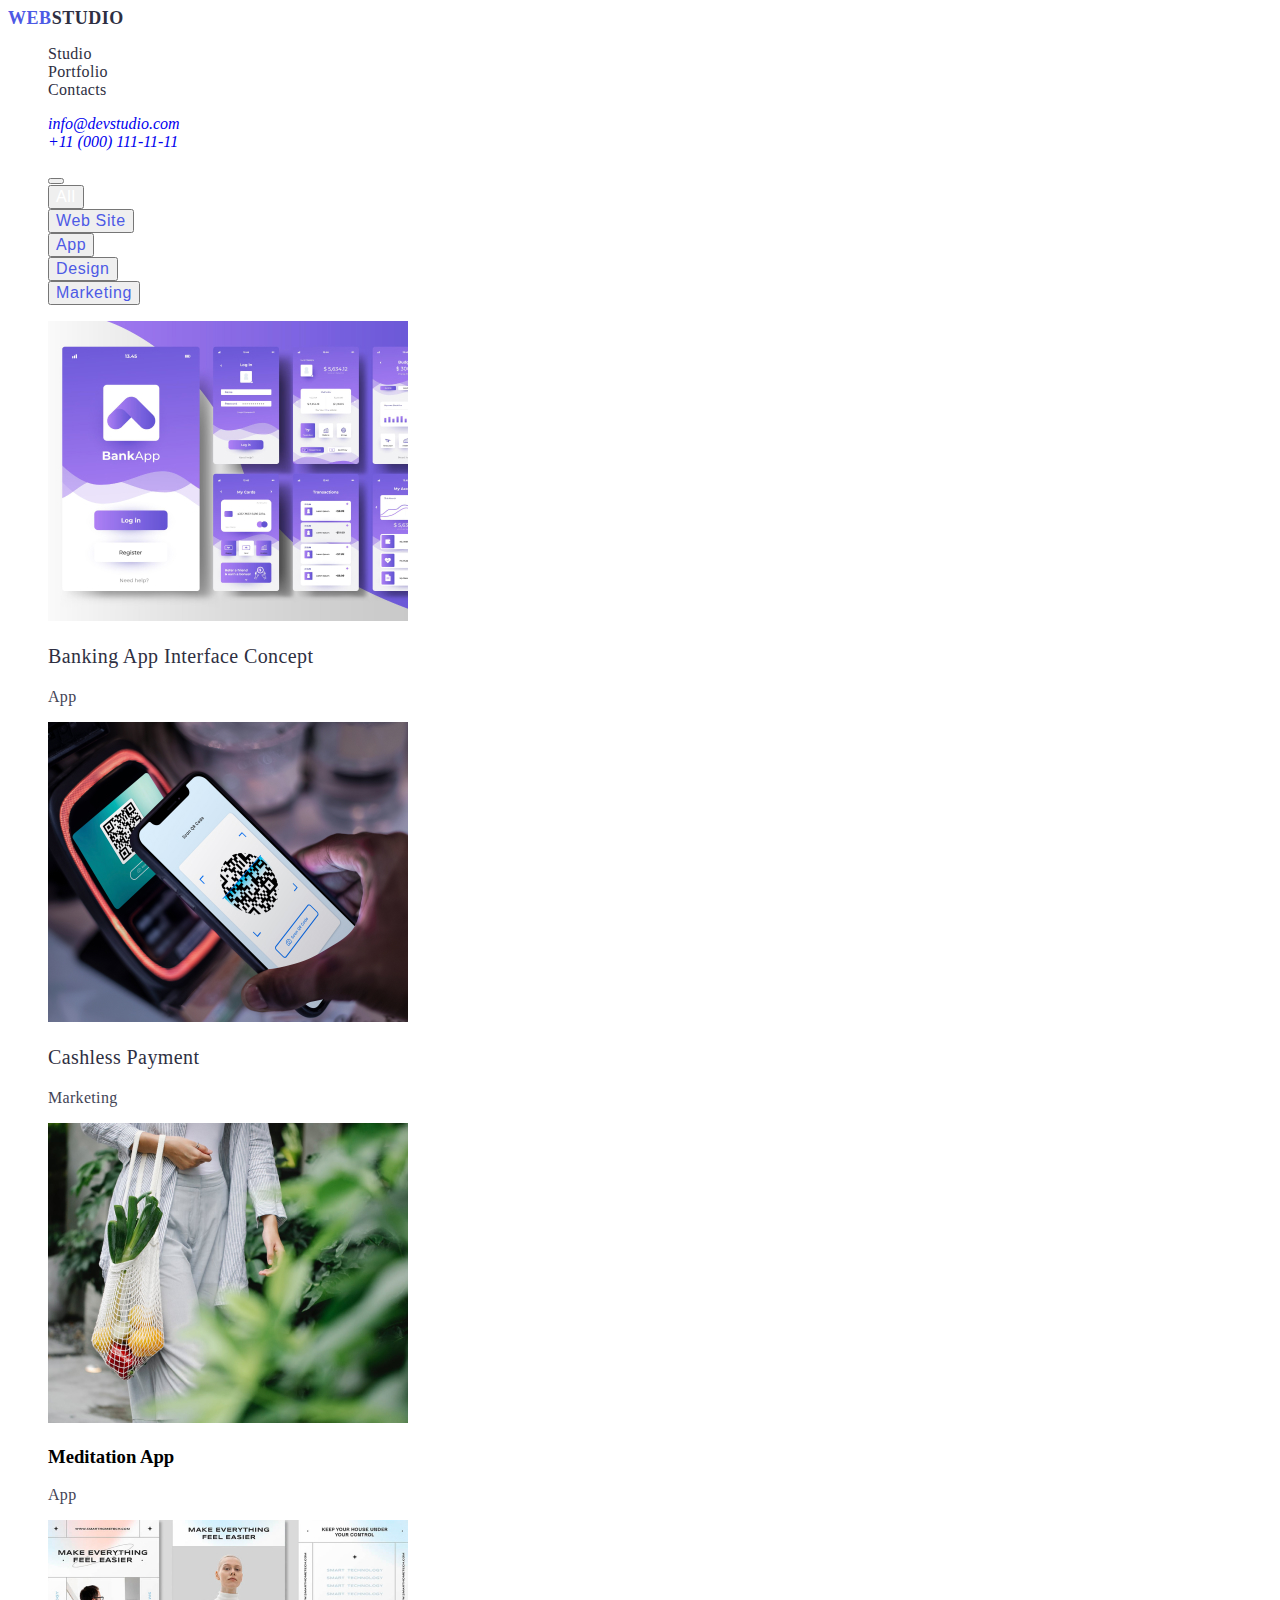
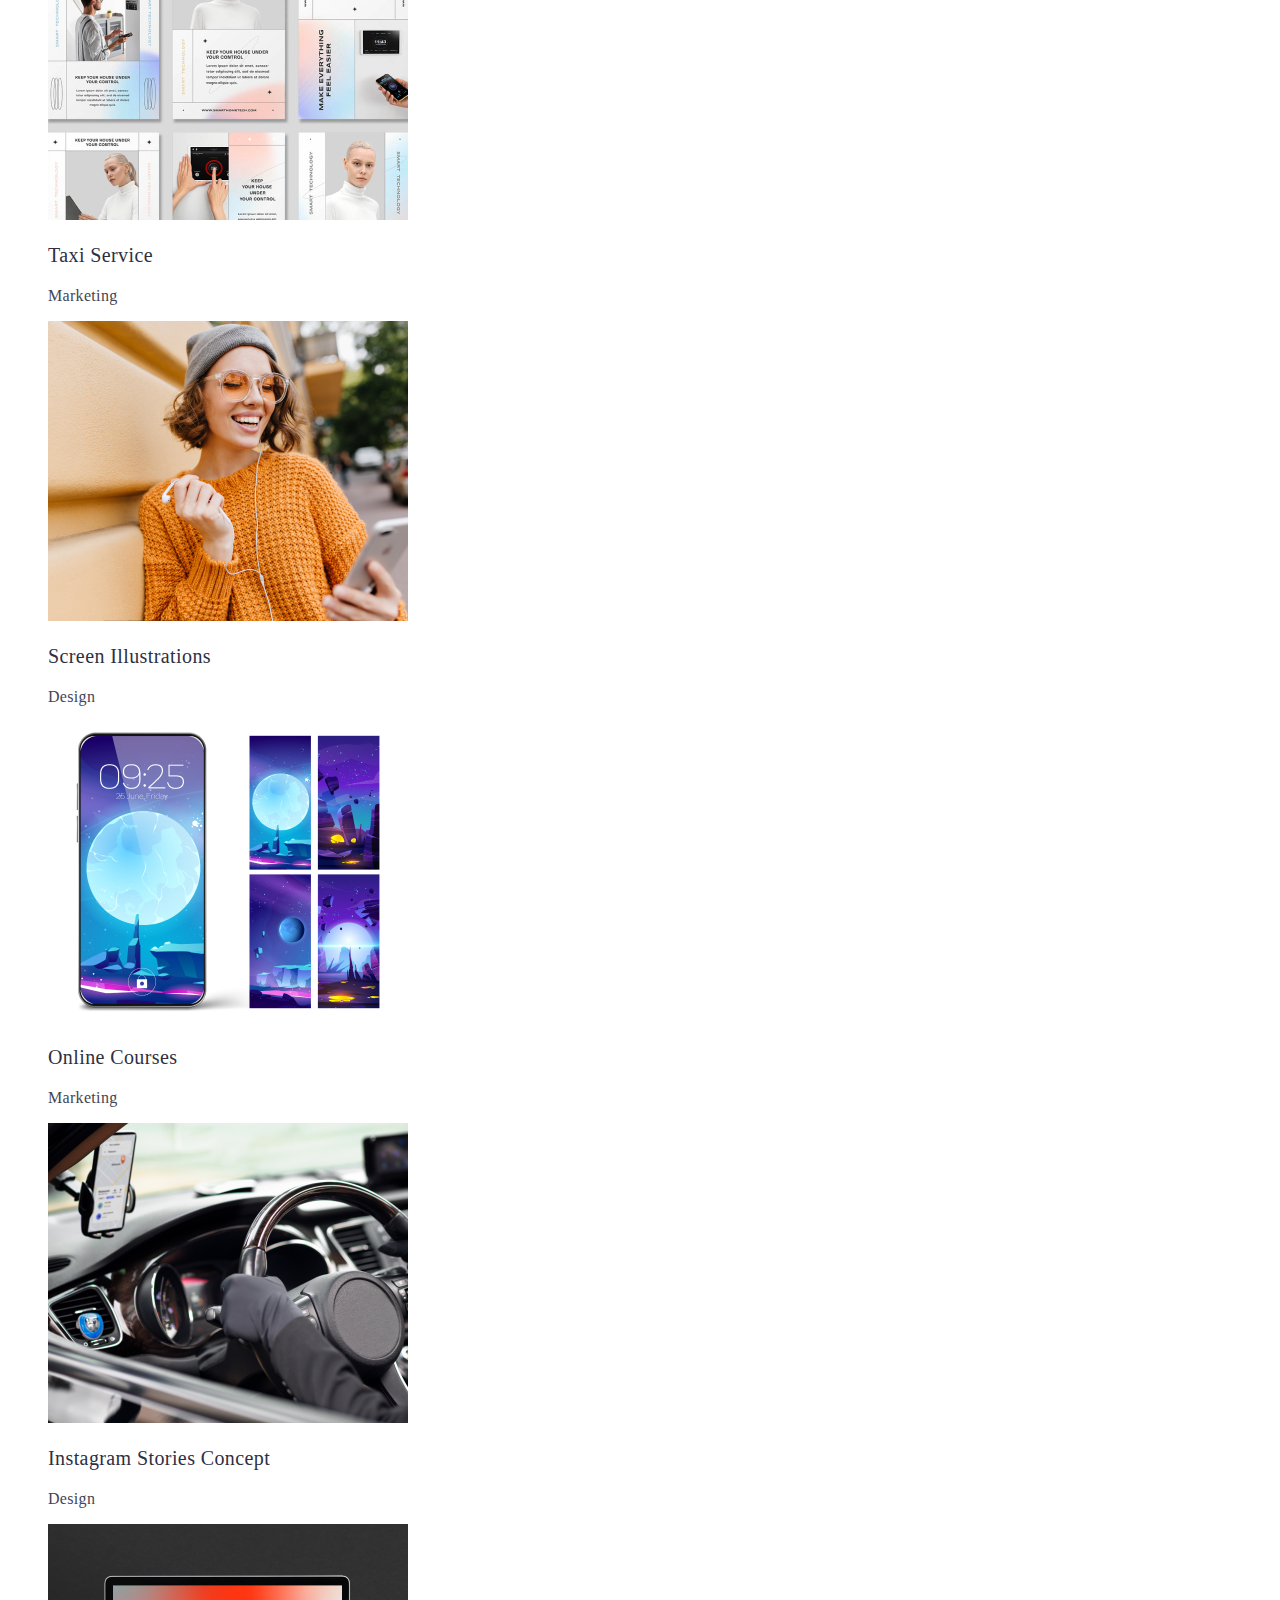
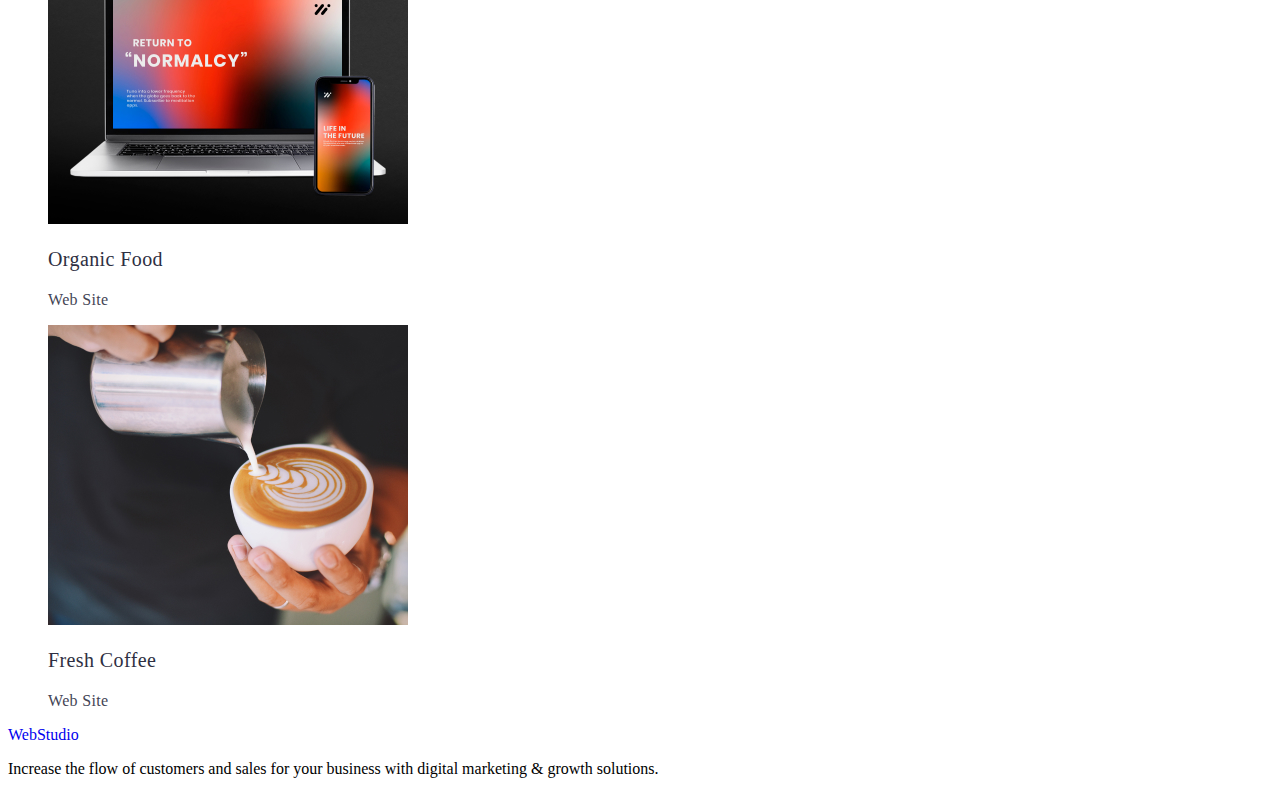
==== portfolio.html/index.html @ 2c52c85c "css+розмітка" ====
<!DOCTYPE html>
<html lang="en">
<head>
    <meta charset="UTF-8">
    <meta http-equiv="X-UA-Compatible" content="IE=edge">
    <meta name="viewport" content="width=device-width, initial-scale=1.0">
    <title> Portfolio </title>
    <link rel="preconnect" href="https://fonts.googleapis.com">
    <link rel="preconnect" href="https://fonts.gstatic.com" crossorigin>
    <link href="https://fonts.googleapis.com/css2?family=Roboto+Serif:wght@600&family=Roboto:ital,wght@0,400;0,500;0,700;1,900&display=swap" rel="stylesheet">
    <link rel="stylesheet" href="css/styles.css">
</head>
<body>
    <header class="portfolio">
        <nav> 
            <a class="portfolio-WebStudio_logo link" href="./index.html"> Web <span class="Webstudio-color-logo link">Studio</span></a>
            <ul class="list list" >
             
              <li class="portfolio-list"><a class="portfolio-studio link" href="">Studio</a></li>
              <li class="portfolio-list"><a class="portfolio-studio link" href="">Portfolio</a></li>
              <li class="portfolio-list"><a class="portfolio-studio link" href=" ">Contacts</a></li>
             </ul>
    
      </nav>
       <address class="portfolio-address"><ul class="portfolio-all list" >
        <li class="portfolio-tel"><a class="portfolio-mailto  link"  href="mailto:info@devstudio.com">info@devstudio.com</a></li>
        <li class="portfolio-tel"><a class="portfolio-mailto  link"  href="tel:+110001111111">+11 (000) 111-11-11</a>
        </li>
       </ul></address>
     
       
    </header>
    <main>
        <!-- section1 -->
       
        <section>
            <h1 hidden>portfolio</h1>
             
       <ul class="Web-Site list"> <button type ="button"></button>
         
        <li class="portfolio-Design"><button class="portfolio_all link"  type ="submit" href="">All</button></li>
        <li class="portfolio-Design"><button class="portfolio_html link"  type ="submit" href="">Web Site</a></li>
        <li class="portfolio-Design"><button class="portfolio_html link" type ="submit" href=" ">App</a></li>
        <li class="portfolio-Design"><button class="portfolio_html link" type ="submit" href="index.html">Design</button></li>
        <li class="portfolio-Design"><button class="portfolio_html link"  type ="submit"href="index.html">Marketing</button></li>
       </ul>
           <ul class="pfotos list">
            <li><img src="./images/portfolio.jpg" alt="partfolio" width="360" height="300">
                <h3 class="portfolio-tex">Banking App Interface Concept</h3>
                <p class="portfolio_paragraf">App</p></li>
         
            <li><img src="./images/portfolio2.jpg" alt="partfolio" width="360" height="300">
                <h3 class="portfolio-tex">Cashless Payment</h3>
                <p class="portfolio_paragraf">Marketing</p>
            </li>
           
            <li><img src="./images/portfolio3.jpg" alt="partfolio" width="360" height="300">
                <h3>Meditation App</h3>
                <p class="portfolio_paragraf">App</p>
            </li>
        
                     <li><img src="./images/portfolio4.jpg" alt="partfolio" width="360" height="300">
                        <h3 class="portfolio-tex">Taxi Service</h3>
                        <p class="portfolio_paragraf">Marketing</p>
                    </li>
          
                       <li><img src="./images/portfolio5.jpg" alt="partfolio" width="360" height="300">
                        <h3 class="portfolio-tex">Screen Illustrations</h3>
                        <p class="portfolio_paragraf">Design</p>
                    </li>
           
                      <li><img src="./images/portfolio6.jpg" alt="partfolio" width="360" height="300">
                        <h3 class="portfolio-tex">Online Courses</h3>
                        <p class="portfolio_paragraf">Marketing</p>
                    </li>
            
                   <li><img src="./images/portfolio7.jpg" alt="partfolio" width="360" height="300">
                    <h3 class="portfolio-tex">Instagram Stories Concept</h3>
                    <p class="portfolio_paragraf">Design</p>
                </li>
            
                 <li><img src="./images/portfolio8.jpg" alt="partfolio" width="360" height="300">
                    <h3 class="portfolio-tex">Organic Food</h3>
                    <p class="portfolio_paragraf">Web Site</p>
                </li>
          
                   <li><img src="./images/portfolio9.jpg" alt="partfolio" width="360" height="300">
                    <h3 class="portfolio-tex">Fresh Coffee</h3>
                    <p class="portfolio_paragraf">Web Site</p>
                </li>
                  
           </ul>
        </section>
    </main>
    <footer>
        <a class=" link " href="./index.html"> WebStudio</a>
        <p class="footer-Increase">Increase the flow of customers and
          sales for your business with digital marketing & growth solutions.</p>
  
    </footer>

</body>
</html>
---- portfolio.html/css/styles.css ----
body{
    font-family: "Roboto" sans-serif 
}


.portfolio-WebStudio_logo{
    font-weight: 800;
font-size: 18px;
line-height: 1,17px;
display: flex;
align-items: center;
letter-spacing: 0.03em;
text-transform: uppercase;
color: #4D5AE5;
}


.Webstudio-color-logo{
    font-weight: 800;
font-size: 18px;
line-height: 1,17px;
display: flex;
align-items: center;
letter-spacing: 0.03em;
text-transform: uppercase;
color: #2E2F42;
}

.list{
    list-style: none;
}

.link{
    text-decoration: none; 
 }

.portfolio-studio{
    font-weight: 500;
font-size: 16px;
line-height: 1,5px;
letter-spacing: 0.02em;
color: #2E2F42;
}
.portfolio-mailto{ 
       font-weight: 400;
    font-size: 16px;
    line-height: 1,5px;
    letter-spacing: 0.02em;
    color: #434455;
    }


.portfolio_all{
    font-weight: 500;
    font-size: 16px;
    line-height: 1,5px;
    display: flex;
    align-items: center;
    text-align: center;
    letter-spacing: 0.04em;
    color: #FFFFFF; 
}


.portfolio_html{
    font-weight: 500;
font-size: 16px;
line-height: 1,50px;
display: flex;
align-items: center;
text-align: center;
letter-spacing: 0.04em;
color: #4D5AE5;
}


.portfolio-tex{
    font-weight: 500;
font-size: 20px;
line-height: 1,2px;
letter-spacing: 0.02em;
color: #2E2F42;
}

.portfolio_paragraf{
    nt-weight: 400;
    font-size: 16px;
    line-height: 1,50px;
    letter-spacing: 0.02em;
    color: #434455; 
}
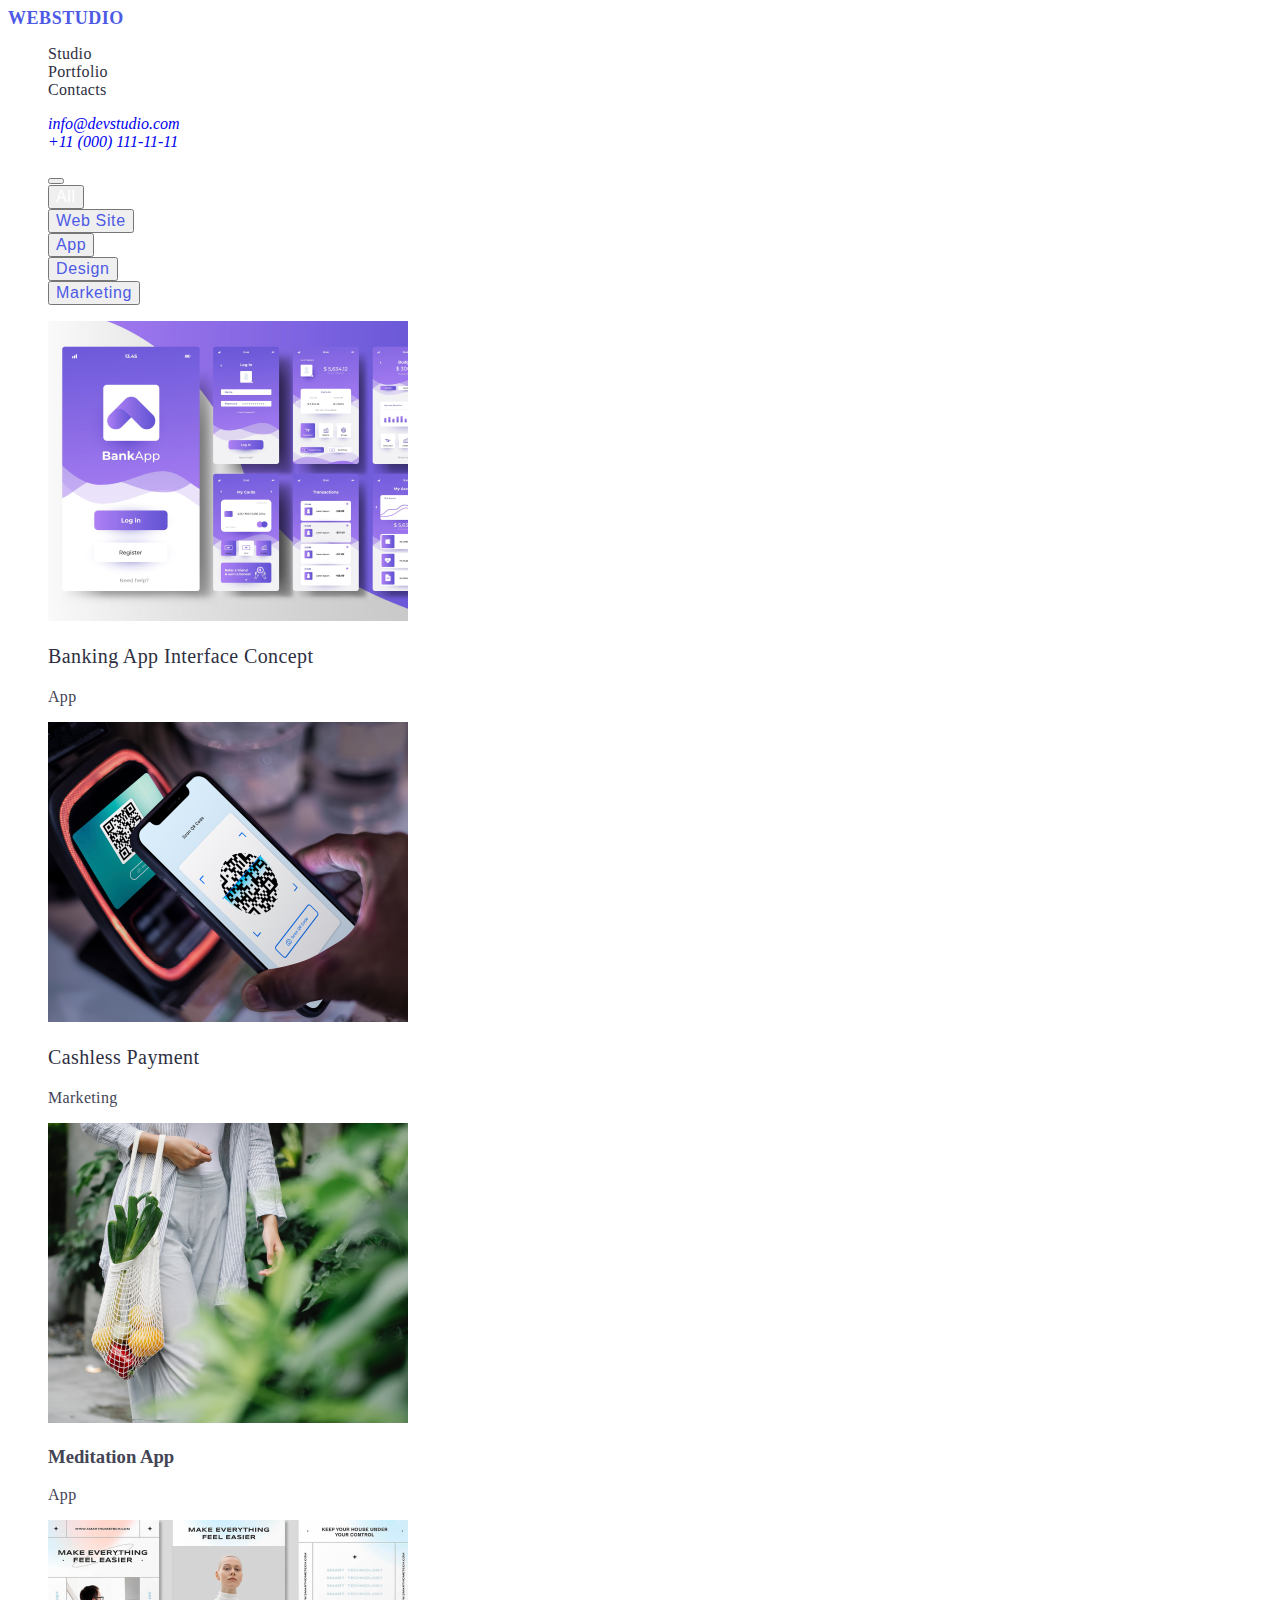
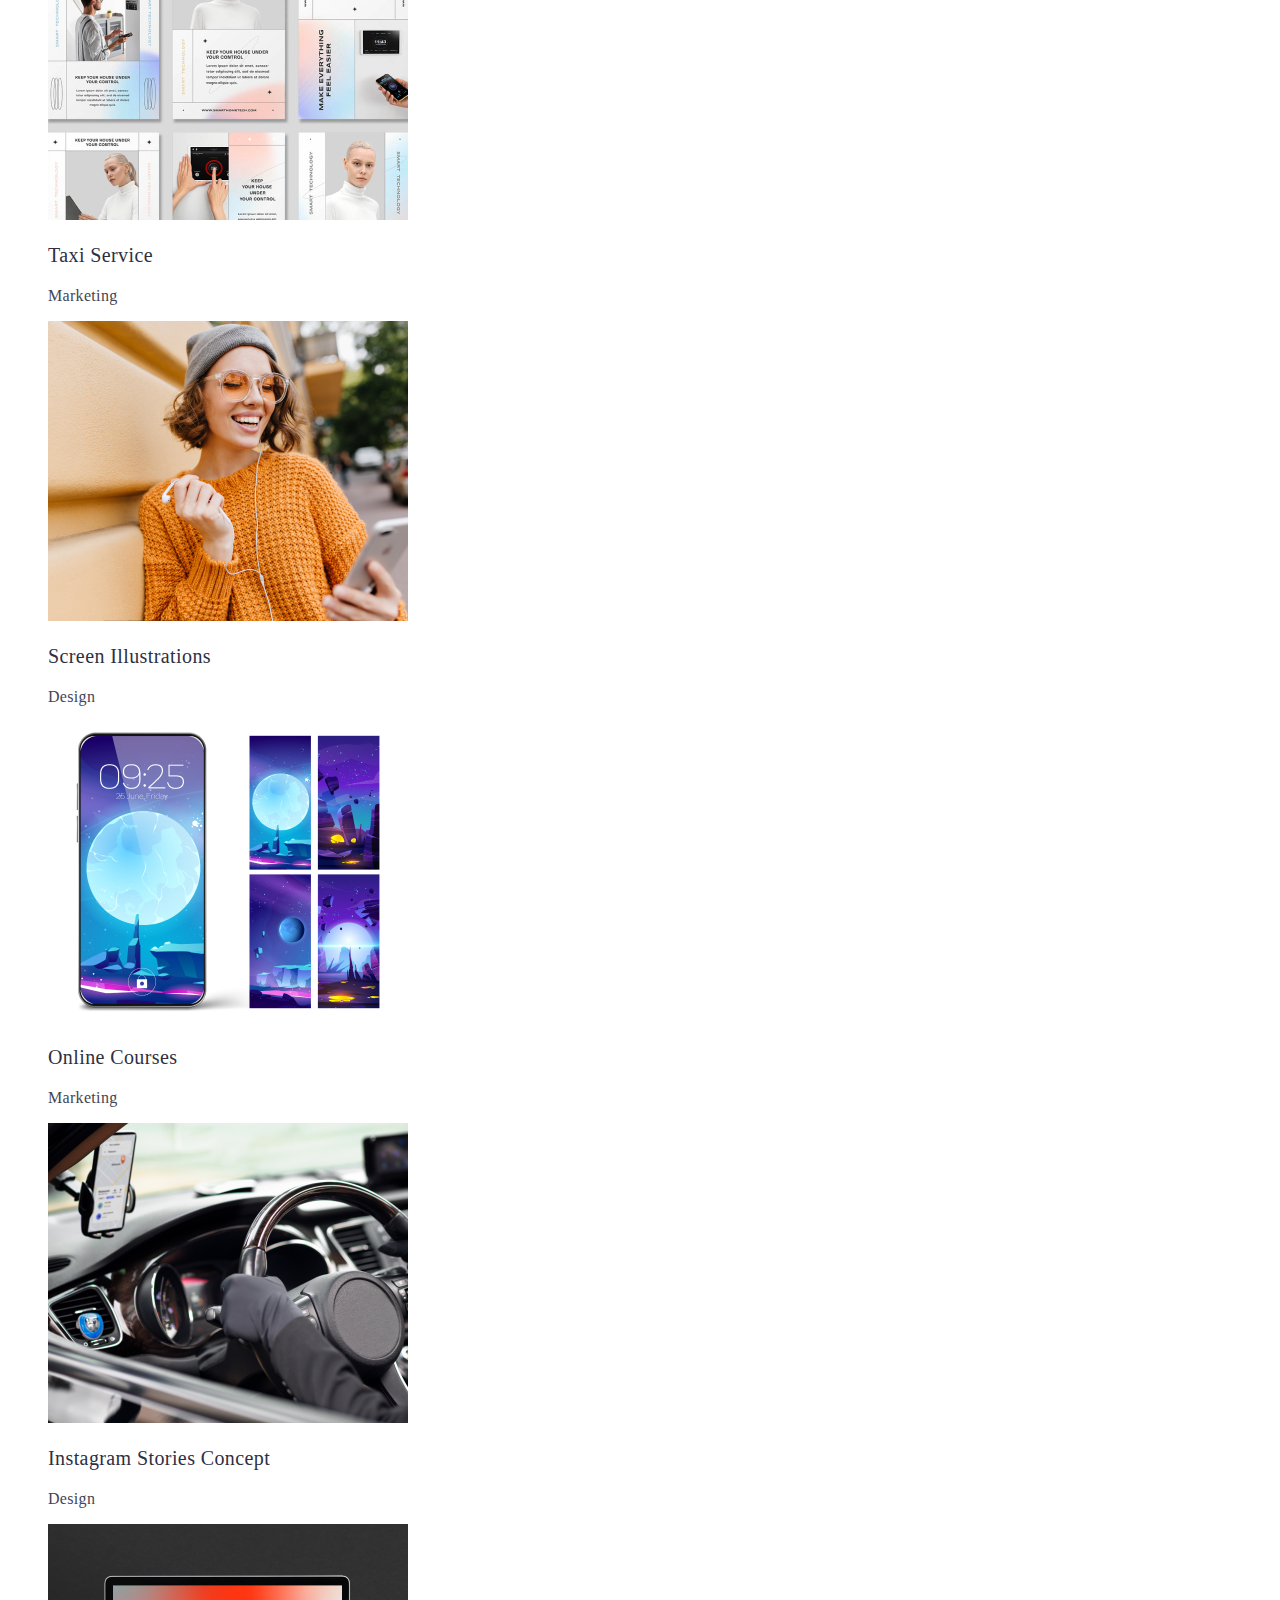
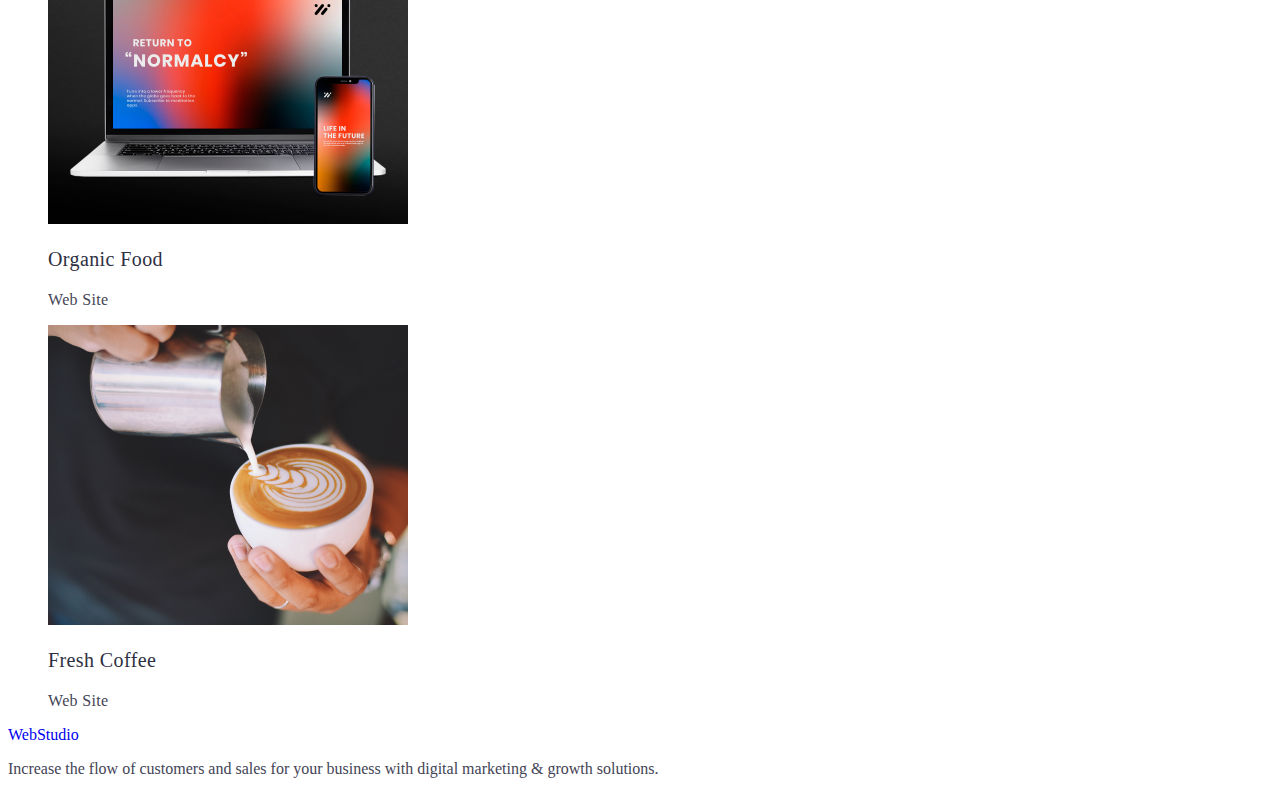
==== commit 3e842392: "зміни" ====
--- a/portfolio.html/index.html
+++ b/portfolio.html/index.html
@@ -38,11 +38,11 @@
              
        <ul class="Web-Site list"> <button type ="button"></button>
          
-        <li class="portfolio-Design"><button class="portfolio_all link"  type ="submit" href="">All</button></li>
-        <li class="portfolio-Design"><button class="portfolio_html link"  type ="submit" href="">Web Site</a></li>
-        <li class="portfolio-Design"><button class="portfolio_html link" type ="submit" href=" ">App</a></li>
-        <li class="portfolio-Design"><button class="portfolio_html link" type ="submit" href="index.html">Design</button></li>
-        <li class="portfolio-Design"><button class="portfolio_html link"  type ="submit"href="index.html">Marketing</button></li>
+        <li class="portfolio-Design"><button class="portfolio_all link"  type ="button" href="">All</button></li>
+        <li class="portfolio-Design"><button class="portfolio_html link"  type ="button" href="">Web Site</li>
+        <li class="portfolio-Design"><button class="portfolio_html link" type ="button" href="">App</li>
+        <li class="portfolio-Design"><button class="portfolio_html link" type ="button" href="index.html">Design</button></li>
+        <li class="portfolio-Design"><button class="portfolio_html link"  type ="button"href="index.html">Marketing</button></li>
        </ul>
            <ul class="pfotos list">
             <li><img src="./images/portfolio.jpg" alt="partfolio" width="360" height="300">
--- a/portfolio.html/css/styles.css
+++ b/portfolio.html/css/styles.css
@@ -1,25 +1,28 @@
 
 body{
     font-family: "Roboto" sans-serif 
+}
+body{
+    color: #434455;
 }
 
 
 .portfolio-WebStudio_logo{
     font-weight: 800;
 font-size: 18px;
-line-height: 1,17px;
+line-height: 1,17;
 display: flex;
 align-items: center;
 letter-spacing: 0.03em;
 text-transform: uppercase;
 color: #4D5AE5;
 }
-
+ß
 
 .Webstudio-color-logo{
     font-weight: 800;
 font-size: 18px;
-line-height: 1,17px;
+line-height: 1,17;
 display: flex;
 align-items: center;
 letter-spacing: 0.03em;
@@ -38,14 +41,14 @@
 .portfolio-studio{
     font-weight: 500;
 font-size: 16px;
-line-height: 1,5px;
+line-height: 1,5;
 letter-spacing: 0.02em;
 color: #2E2F42;
 }
 .portfolio-mailto{ 
        font-weight: 400;
     font-size: 16px;
-    line-height: 1,5px;
+    line-height: 1,5;
     letter-spacing: 0.02em;
     color: #434455;
     }
@@ -54,7 +57,7 @@
 .portfolio_all{
     font-weight: 500;
     font-size: 16px;
-    line-height: 1,5px;
+    line-height: 1,5;
     display: flex;
     align-items: center;
     text-align: center;
@@ -66,7 +69,7 @@
 .portfolio_html{
     font-weight: 500;
 font-size: 16px;
-line-height: 1,50px;
+line-height: 1,50;
 display: flex;
 align-items: center;
 text-align: center;
@@ -78,7 +81,7 @@
 .portfolio-tex{
     font-weight: 500;
 font-size: 20px;
-line-height: 1,2px;
+line-height: 1,2;
 letter-spacing: 0.02em;
 color: #2E2F42;
 }
@@ -86,7 +89,7 @@
 .portfolio_paragraf{
     nt-weight: 400;
     font-size: 16px;
-    line-height: 1,50px;
+    line-height: 1,50;
     letter-spacing: 0.02em;
     color: #434455; 
 }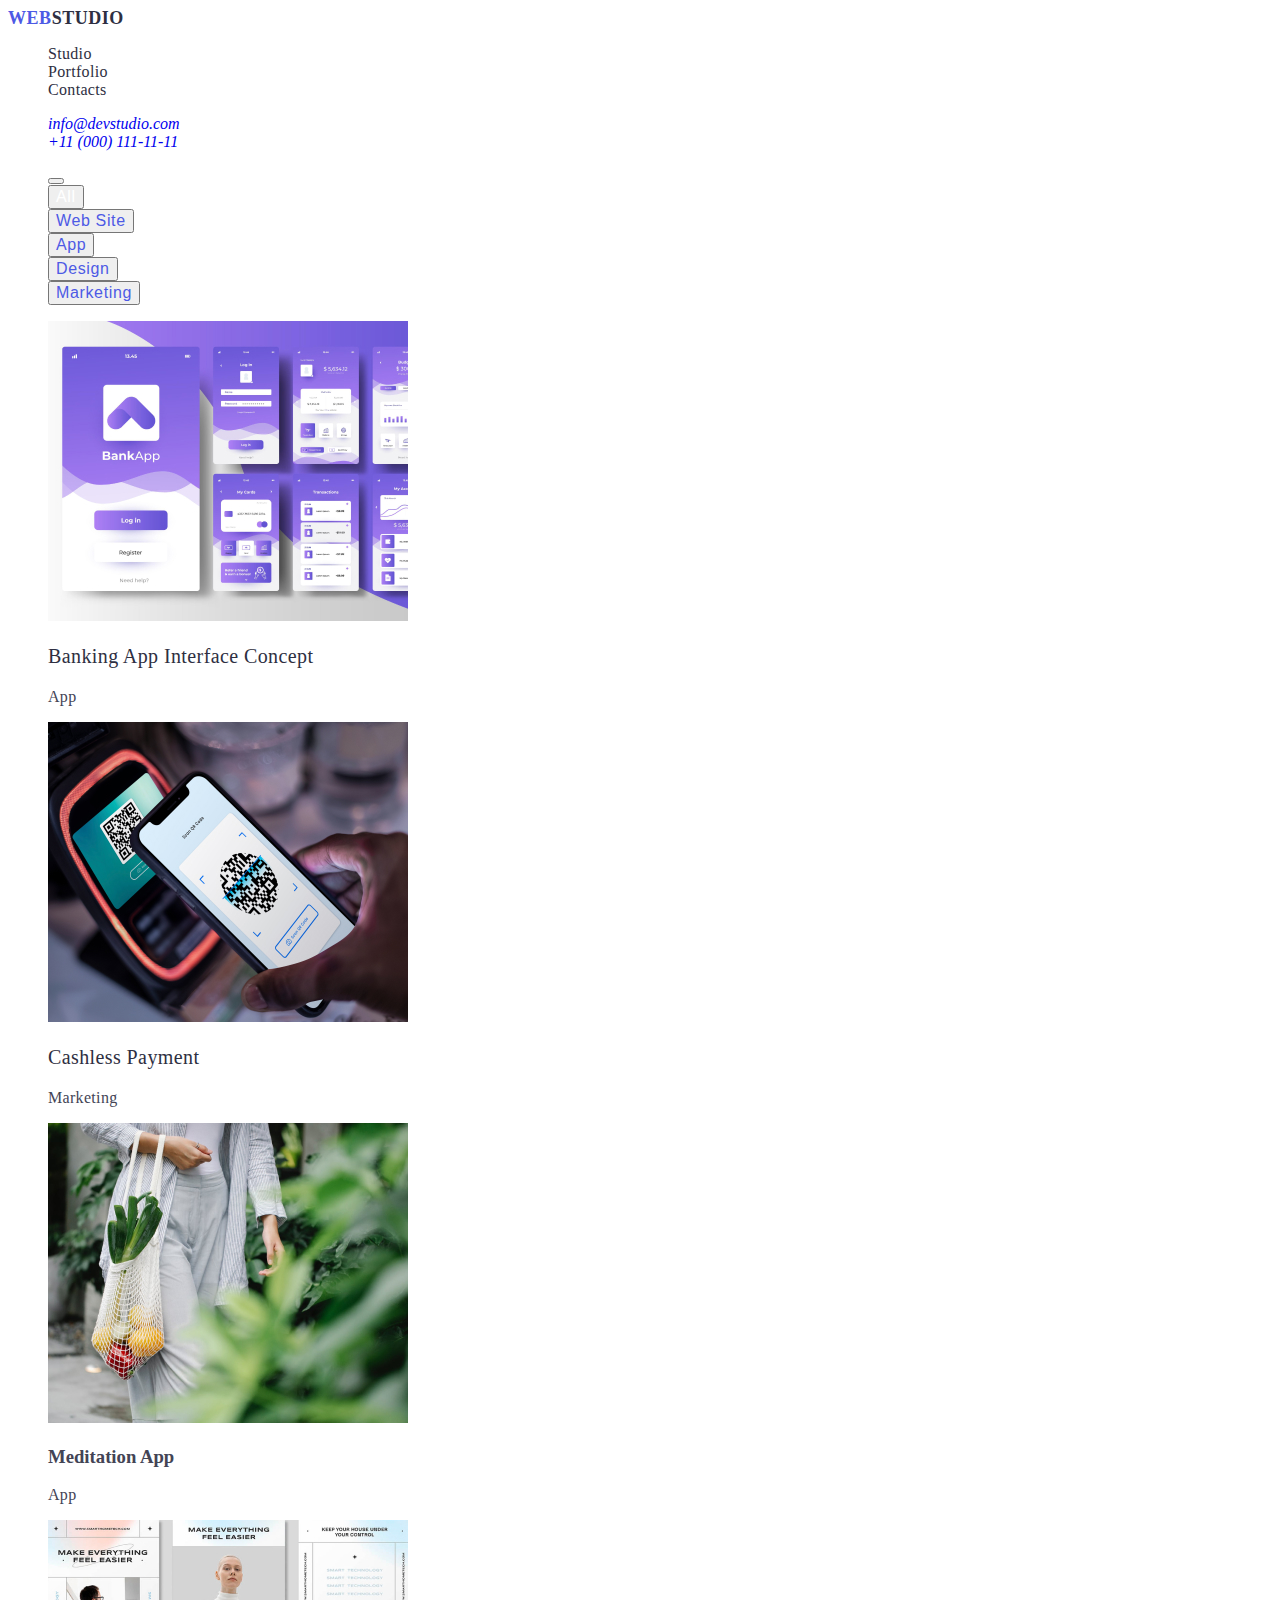
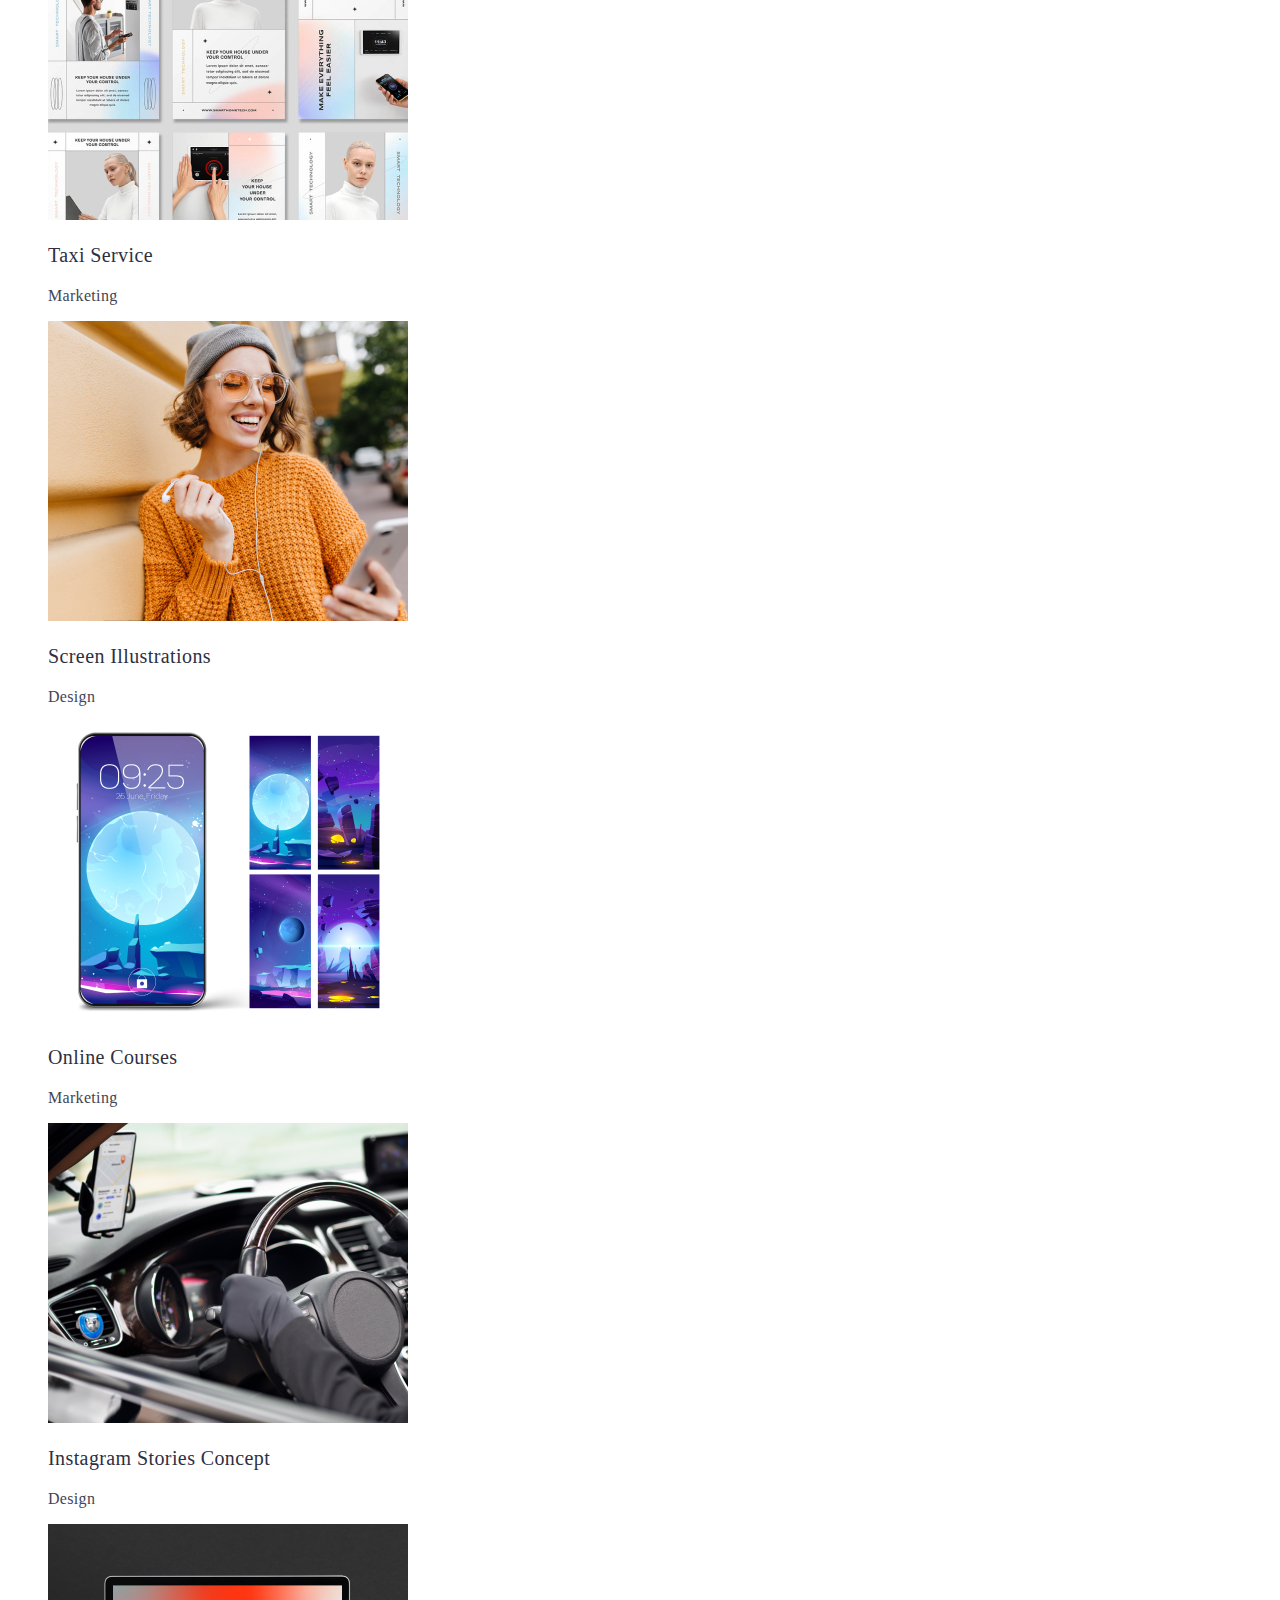
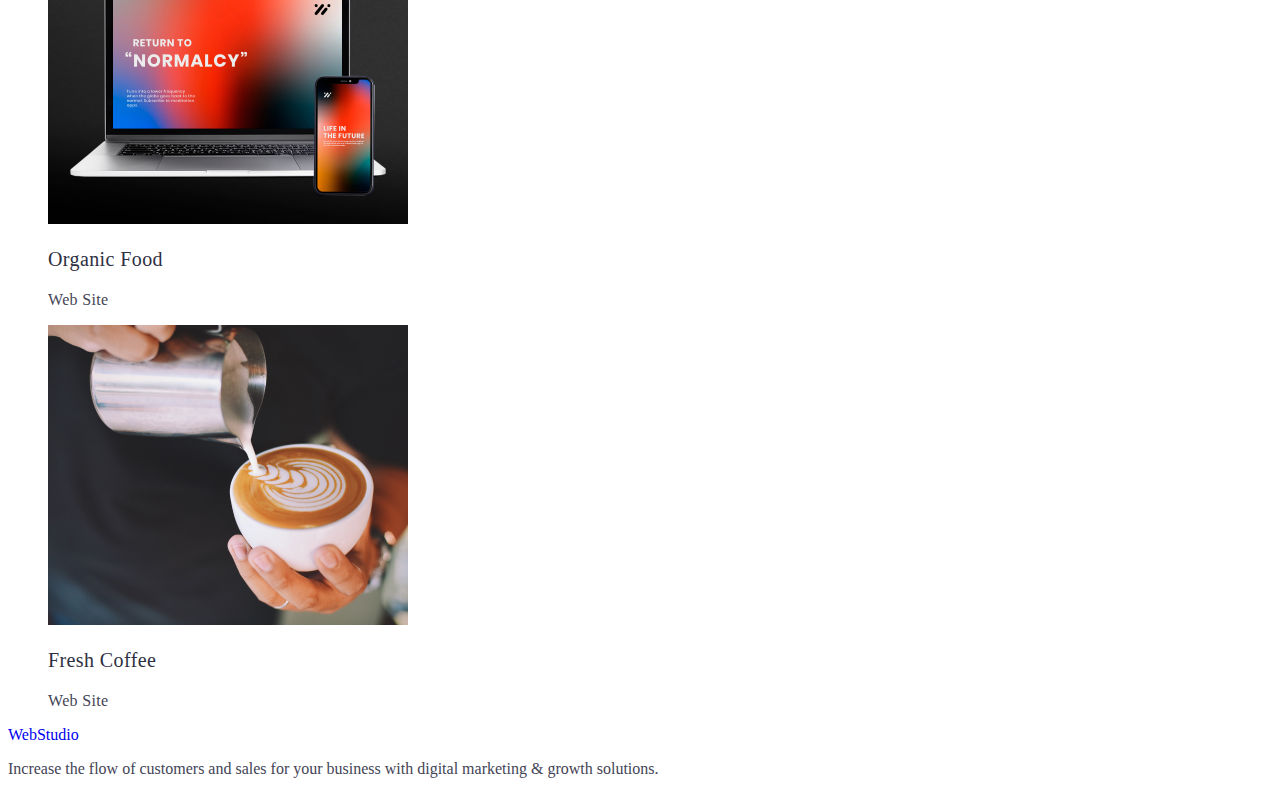
==== commit 5b32ace0: "css studio" ====
--- a/portfolio.html/index.html
+++ b/portfolio.html/index.html
@@ -38,11 +38,11 @@
              
        <ul class="Web-Site list"> <button type ="button"></button>
          
-        <li class="portfolio-Design"><button class="portfolio_all link"  type ="button" href="">All</button></li>
-        <li class="portfolio-Design"><button class="portfolio_html link"  type ="button" href="">Web Site</li>
-        <li class="portfolio-Design"><button class="portfolio_html link" type ="button" href="">App</li>
-        <li class="portfolio-Design"><button class="portfolio_html link" type ="button" href="index.html">Design</button></li>
-        <li class="portfolio-Design"><button class="portfolio_html link"  type ="button"href="index.html">Marketing</button></li>
+        <li class="portfolio-Design"><button class="portfolio_all-html link"  type ="button" href="">All</button></li>
+        <li class="portfolio-Design"><button class="portfolio_html-all link"  type ="button" href="">Web Site</li>
+        <li class="portfolio-Design"><button class="portfolio_html-all link" type ="button" href="">App</li>
+        <li class="portfolio-Design"><button class="portfolio_html-all link" type ="button" href="index.html">Design</button></li>
+        <li class="portfolio-Design"><button class="portfolio_html-all link"  type ="button"href="index.html">Marketing</button></li>
        </ul>
            <ul class="pfotos list">
             <li><img src="./images/portfolio.jpg" alt="partfolio" width="360" height="300">
--- a/portfolio.html/css/styles.css
+++ b/portfolio.html/css/styles.css
@@ -17,7 +17,12 @@
 text-transform: uppercase;
 color: #4D5AE5;
 }
-ß
+
+
+
+
+
+
 
 .Webstudio-color-logo{
     font-weight: 800;
@@ -54,7 +59,7 @@
     }
 
 
-.portfolio_all{
+.portfolio_all-html{
     font-weight: 500;
     font-size: 16px;
     line-height: 1,5;
@@ -66,7 +71,7 @@
 }
 
 
-.portfolio_html{
+.portfolio_html-all{
     font-weight: 500;
 font-size: 16px;
 line-height: 1,50;
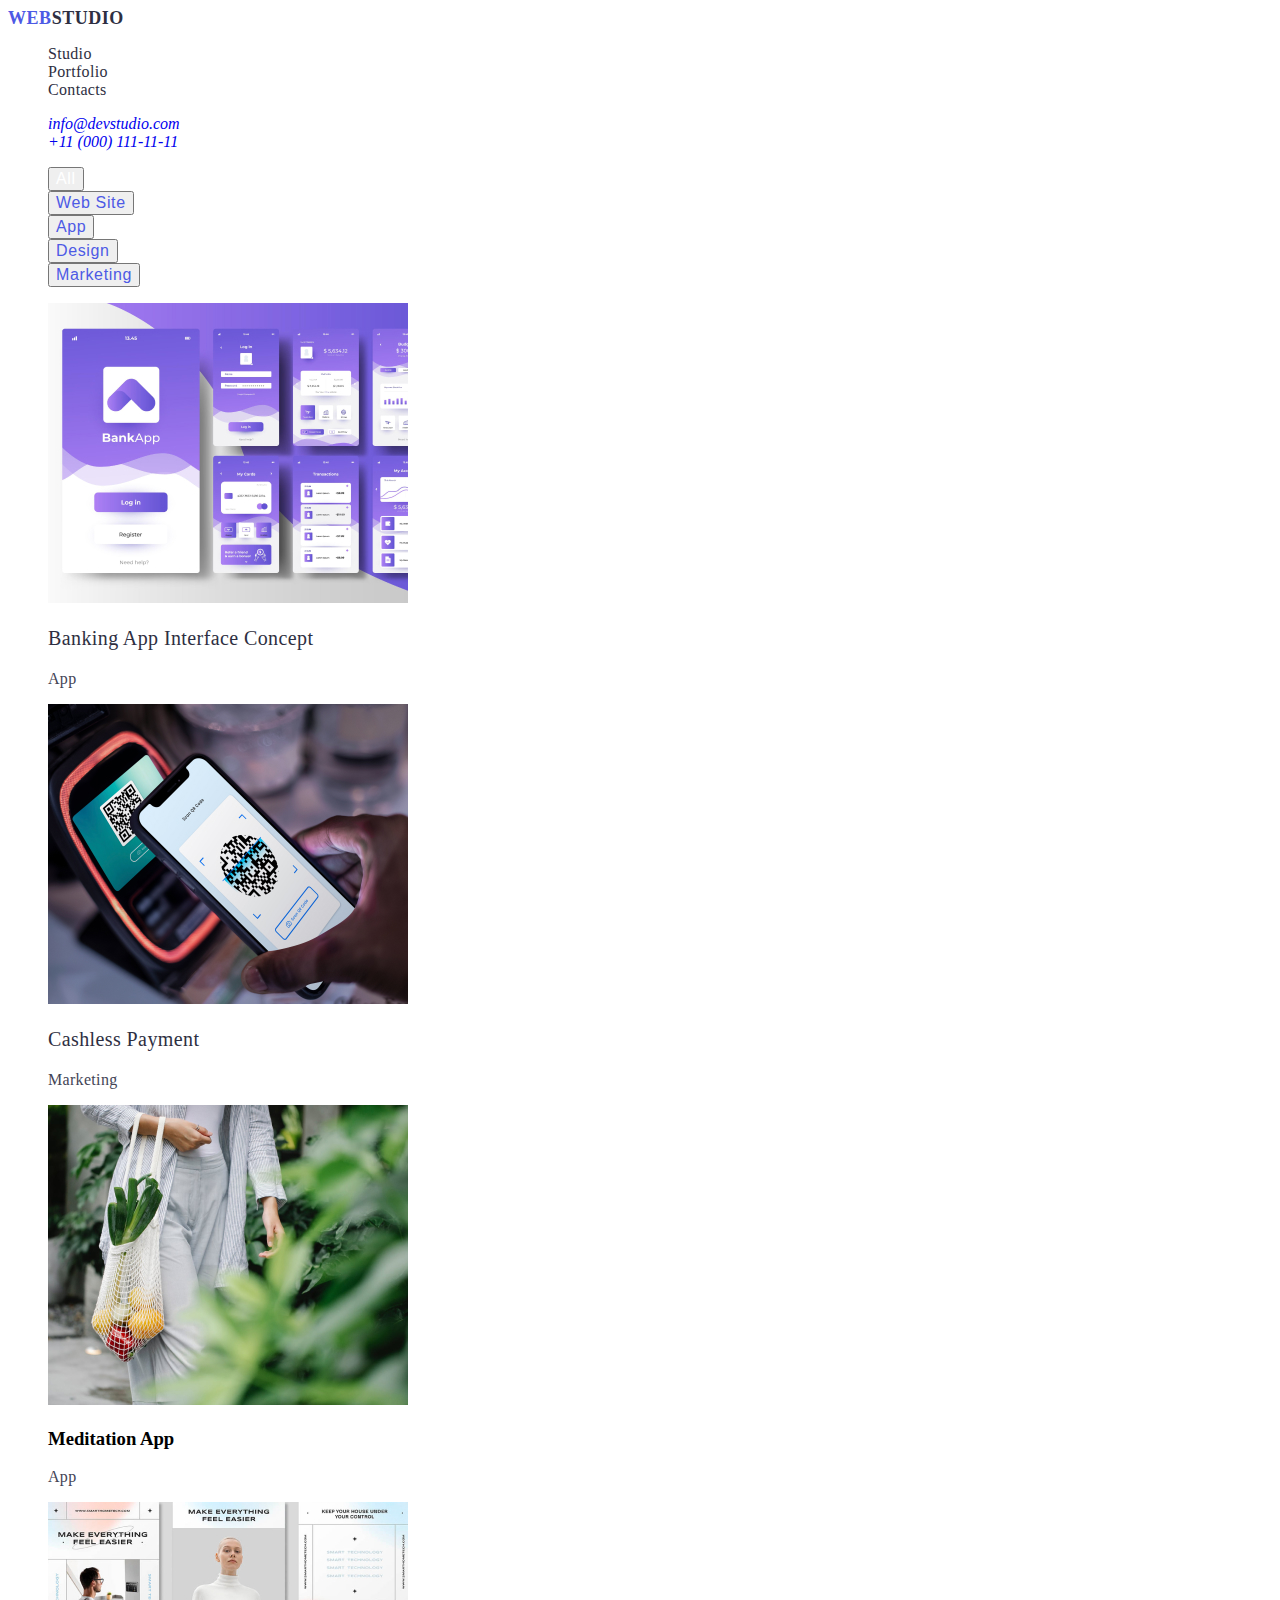
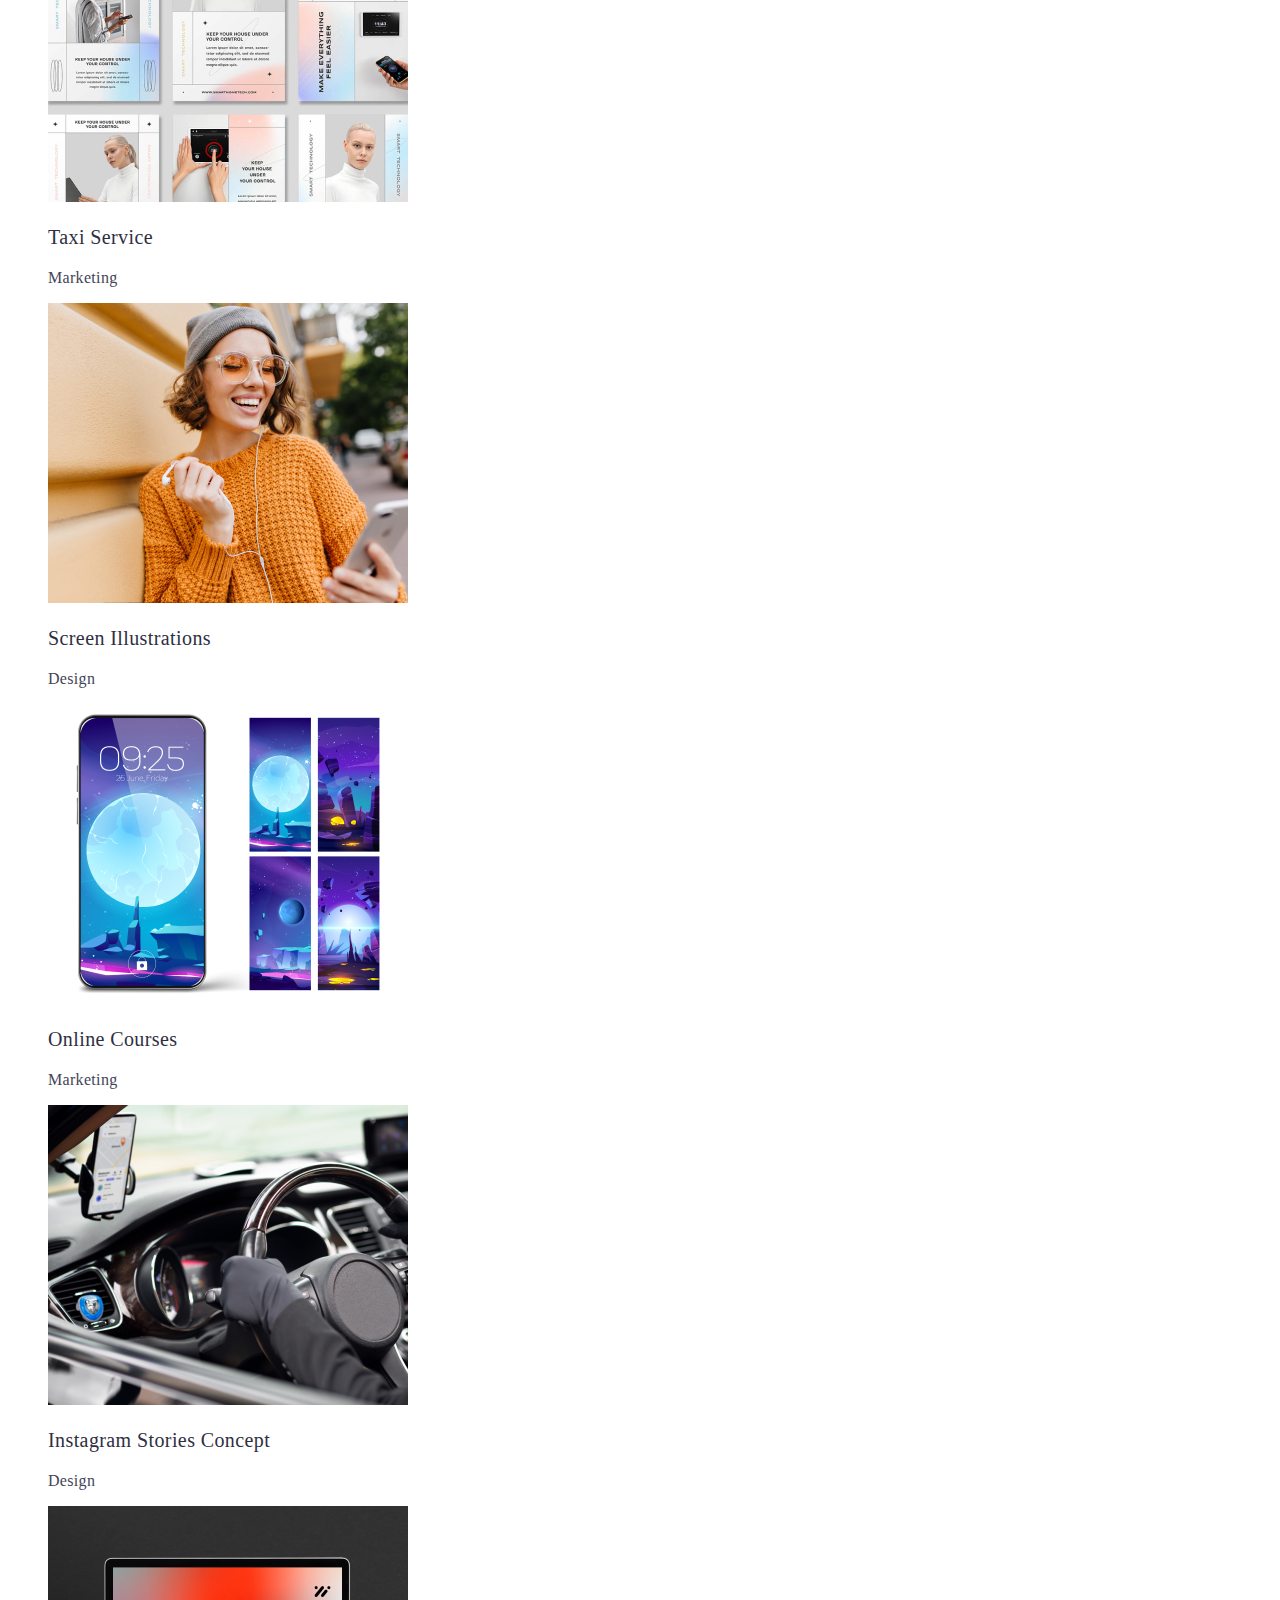
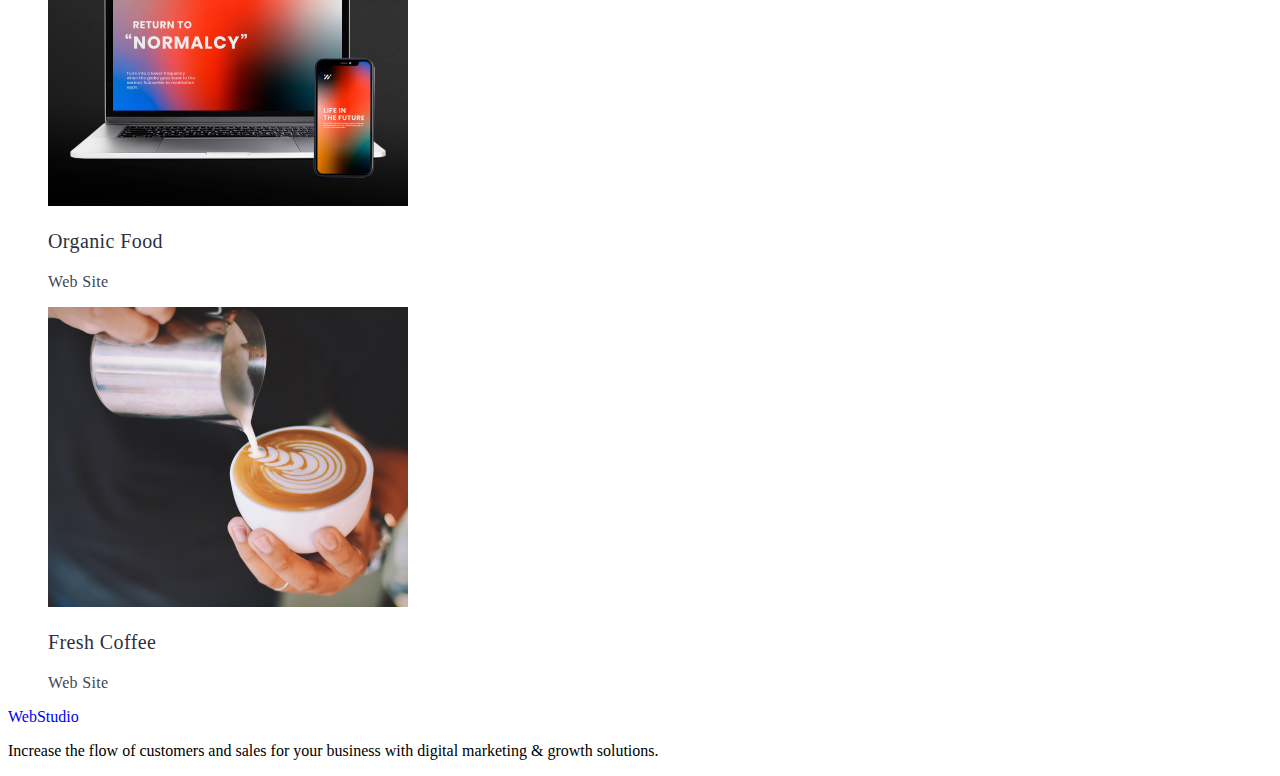
==== commit fe15132f: "зьіни" ====
--- a/portfolio.html/index.html
+++ b/portfolio.html/index.html
@@ -36,13 +36,13 @@
         <section>
             <h1 hidden>portfolio</h1>
              
-       <ul class="Web-Site list"> <button type ="button"></button>
+       <ul class="Web-Site list">
          
-        <li class="portfolio-Design"><button class="portfolio_all-html link"  type ="button" href="">All</button></li>
-        <li class="portfolio-Design"><button class="portfolio_html-all link"  type ="button" href="">Web Site</li>
-        <li class="portfolio-Design"><button class="portfolio_html-all link" type ="button" href="">App</li>
-        <li class="portfolio-Design"><button class="portfolio_html-all link" type ="button" href="index.html">Design</button></li>
-        <li class="portfolio-Design"><button class="portfolio_html-all link"  type ="button"href="index.html">Marketing</button></li>
+        <li class="portfolio-Design"><button class="portfolio_all-html link"  type="button">All</button></li>
+        <li class="portfolio-Design"><button class="portfolio_html-all link"  type="button">Web Site</li>
+        <li class="portfolio-Design"><button class="portfolio_html-all link" type="button">App</li>
+        <li class="portfolio-Design"><button class="portfolio_html-all link" type="button"href="index.html">Design</button></li>
+        <li class="portfolio-Design"><button class="portfolio_html-all link"  type="button"href="index.html">Marketing</button></li>
        </ul>
            <ul class="pfotos list">
             <li><img src="./images/portfolio.jpg" alt="partfolio" width="360" height="300">
--- a/portfolio.html/css/styles.css
+++ b/portfolio.html/css/styles.css
@@ -1,9 +1,8 @@
 
 body{
-    font-family: "Roboto" sans-serif 
-}
-body{
-    color: #434455;
+    font-family: "Roboto" sans-serif;
+    color: #434455, var(--brand-color);
+    background-color: #FFFFFF
 }
 
 
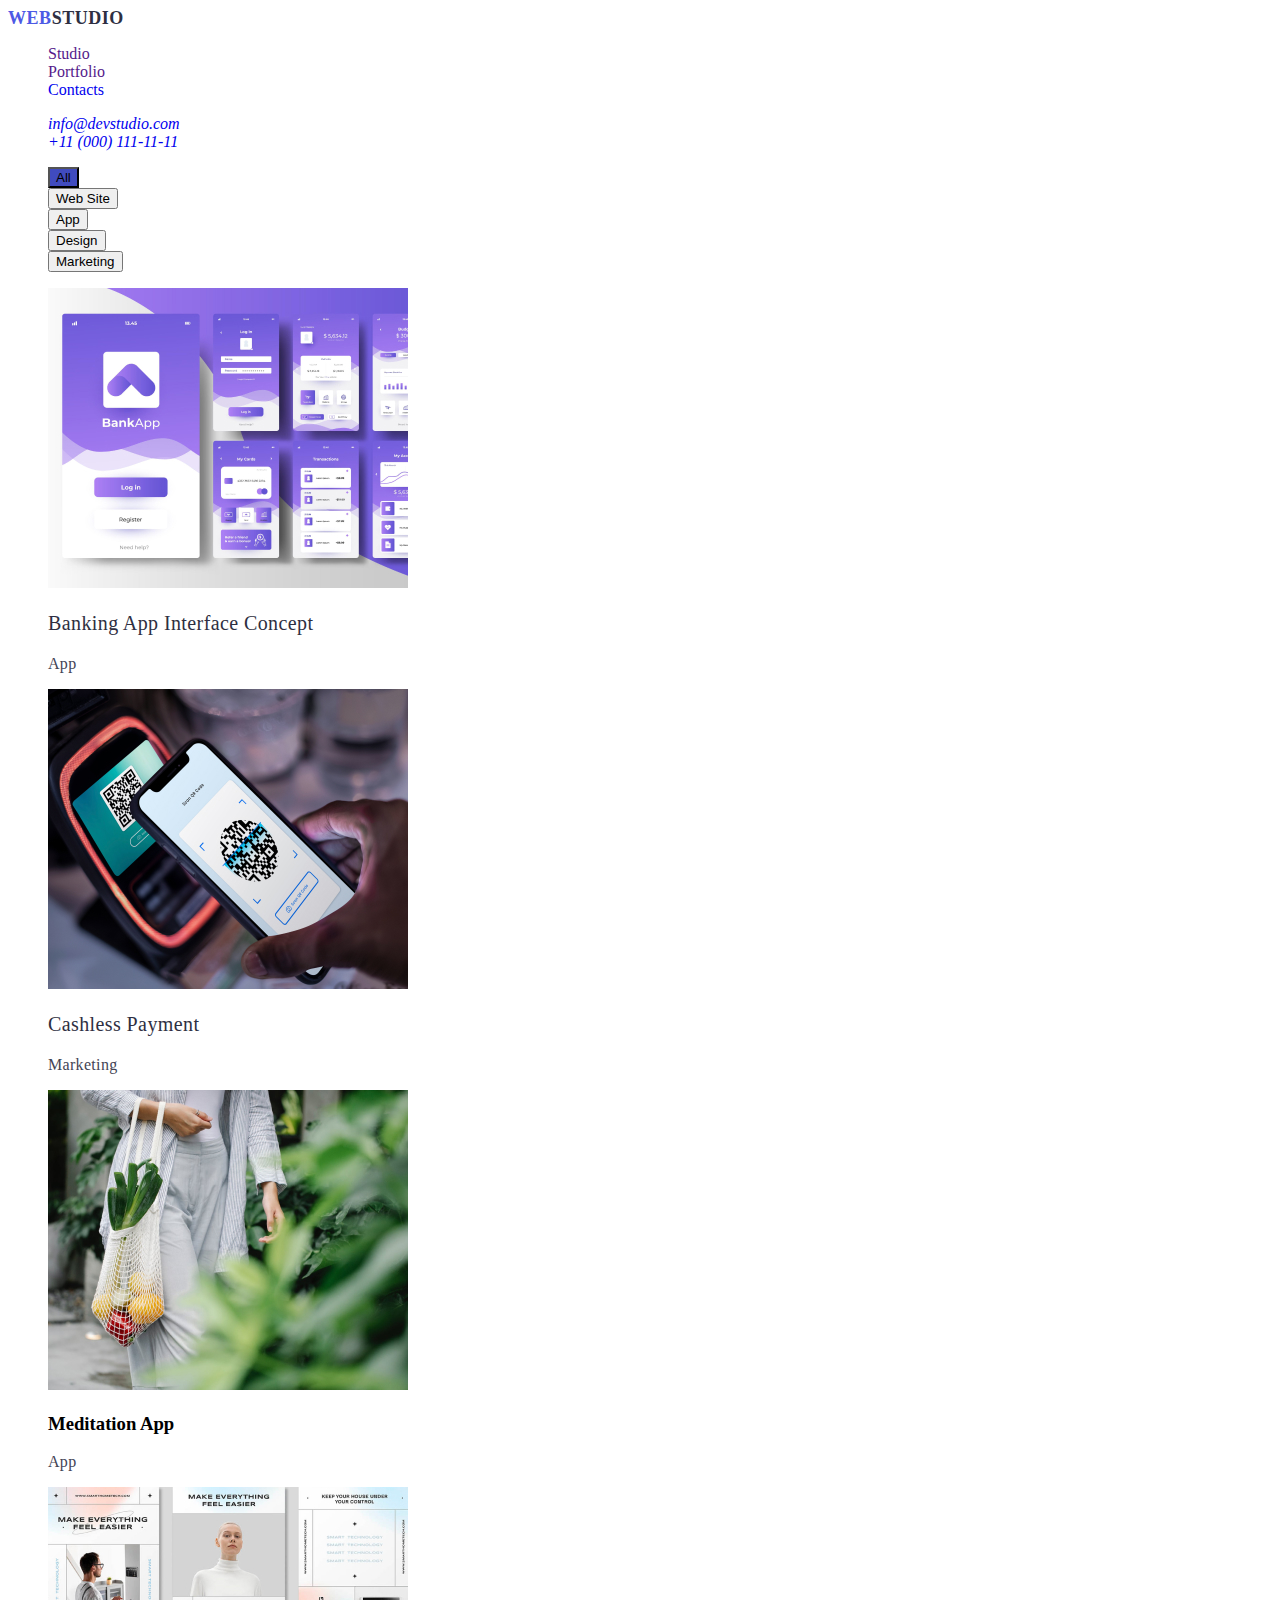
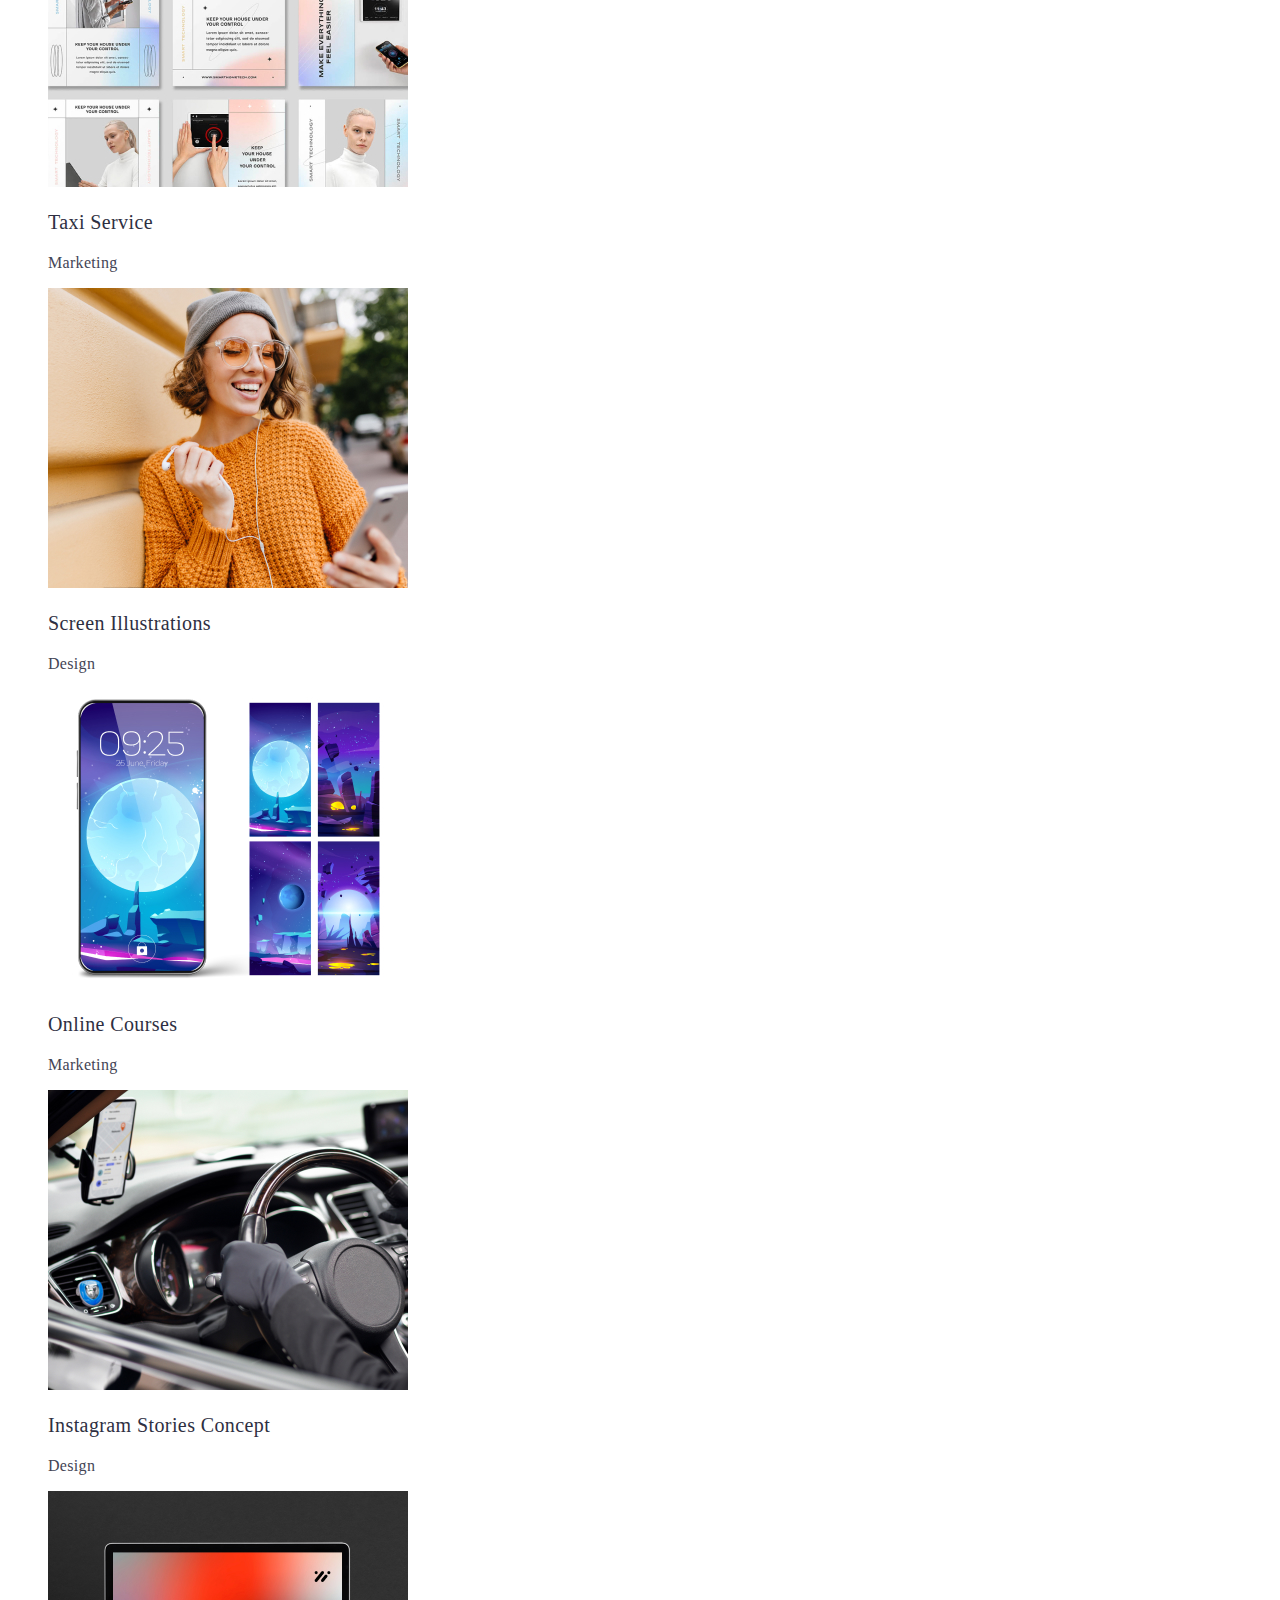
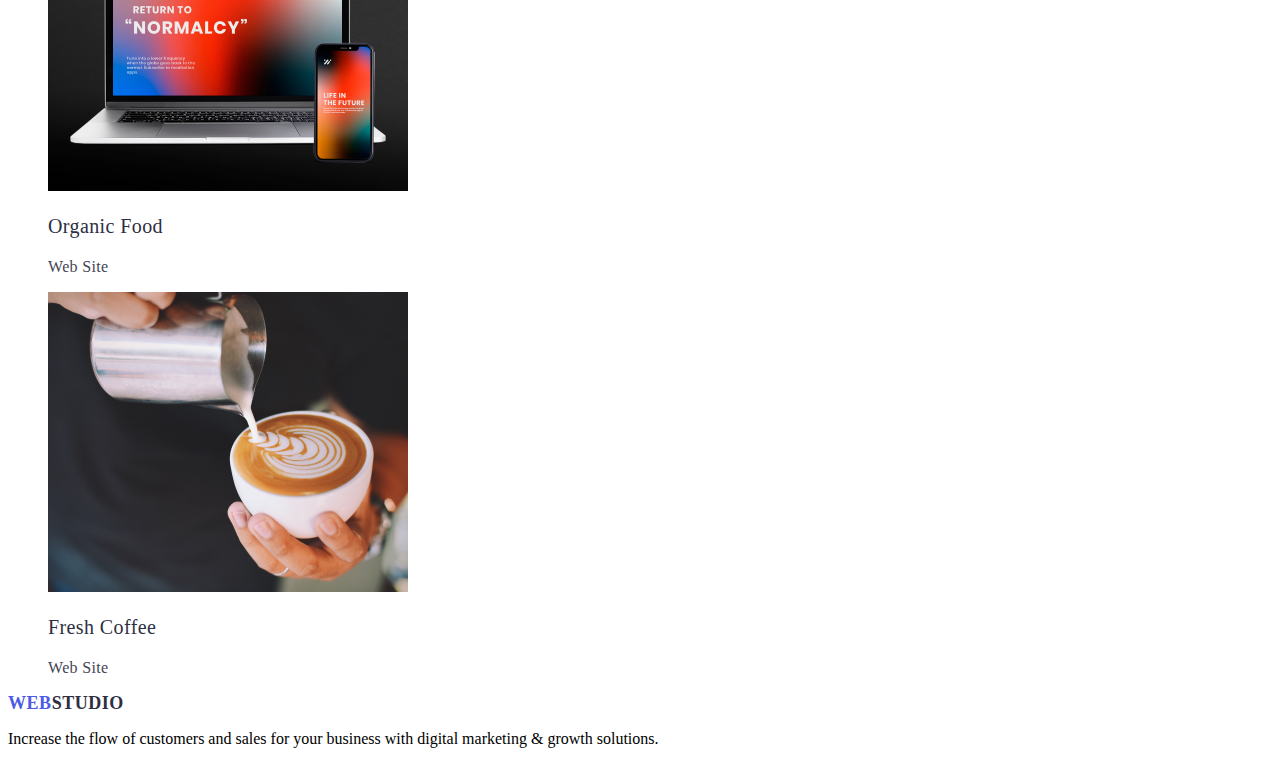
==== commit 845cd426: "анімація кнопрк" ====
--- a/portfolio.html/index.html
+++ b/portfolio.html/index.html
@@ -93,7 +93,7 @@
         </section>
     </main>
     <footer>
-        <a class=" link " href="./index.html"> WebStudio</a>
+        <a class="portfolio-WebStudio_logo link" href="./index.html"> Web <span class="Webstudio-color-logo link">Studio</span></a>
         <p class="footer-Increase">Increase the flow of customers and
           sales for your business with digital marketing & growth solutions.</p>
   
--- a/portfolio.html/css/styles.css
+++ b/portfolio.html/css/styles.css
@@ -18,8 +18,20 @@
 }
 
 
+.portfolio_all-html{
+    background-color: #404BBF
+}
+
+.portfolio_html-all:hover{
+    color:#404BBF ;
+}
 
 
+
+
+.portfolio_all-html:hover{
+    color:#404BBF ;
+}
 
 
 
@@ -42,7 +54,7 @@
     text-decoration: none; 
  }
 
-.portfolio-studio{
+.portfolio-studio:font-femeli:sans-serif{
     font-weight: 500;
 font-size: 16px;
 line-height: 1,5;
@@ -58,7 +70,7 @@
     }
 
 
-.portfolio_all-html{
+.portfolio_all-html:font-femeli:sans-serif{
     font-weight: 500;
     font-size: 16px;
     line-height: 1,5;
@@ -70,7 +82,7 @@
 }
 
 
-.portfolio_html-all{
+.portfolio_html-all:font-femeli:sans-serif{
     font-weight: 500;
 font-size: 16px;
 line-height: 1,50;
